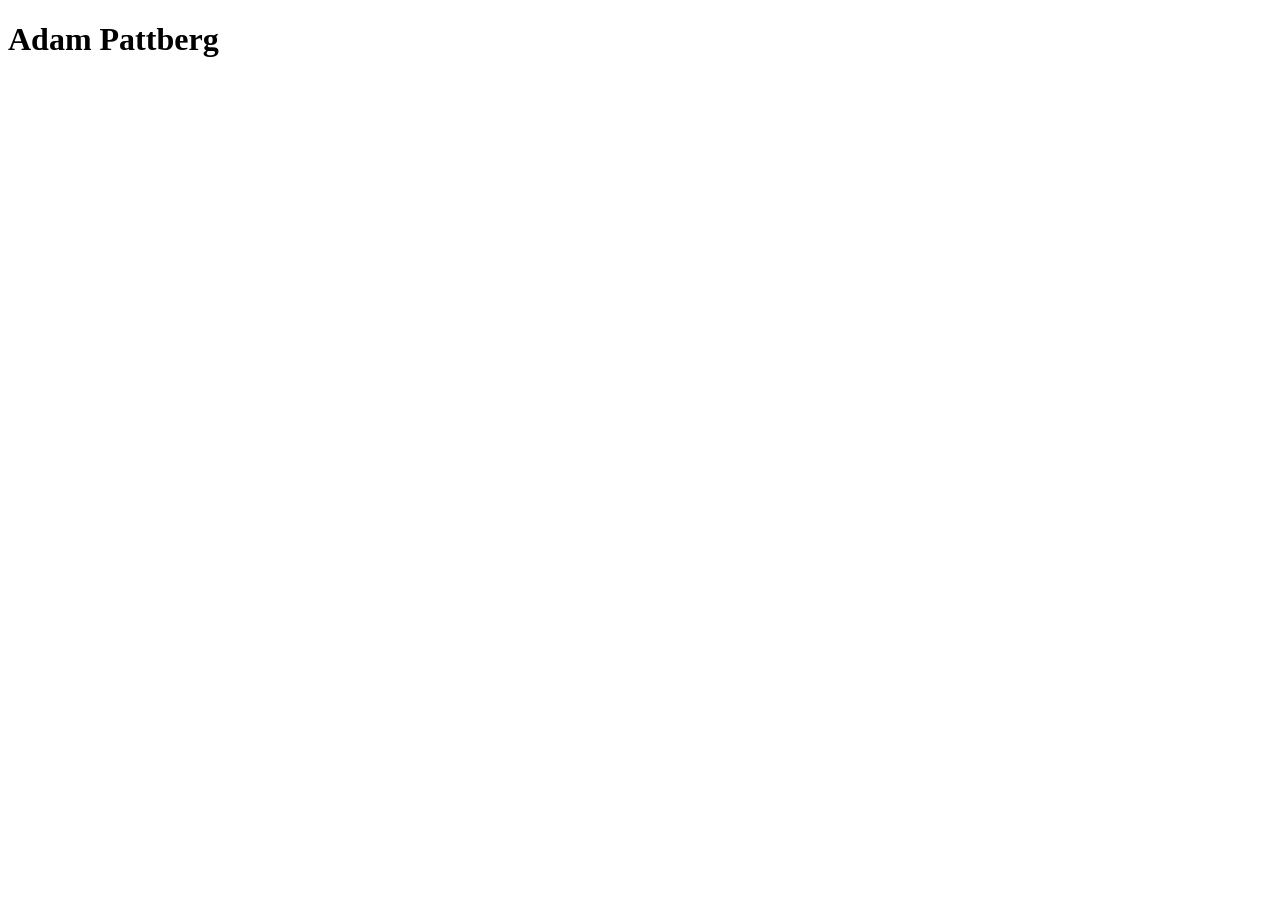
==== index.html @ 507422ce "first commit" ====
<!DOCTYPE html>
<html lang="en">
<head>
    <meta charset="UTF-8">
    <meta name="viewport" content="width=device-width, initial-scale=1.0">
    <title>Document</title>
</head>
<body>
    <h1>Adam Pattberg</h1>
</body>
</html>
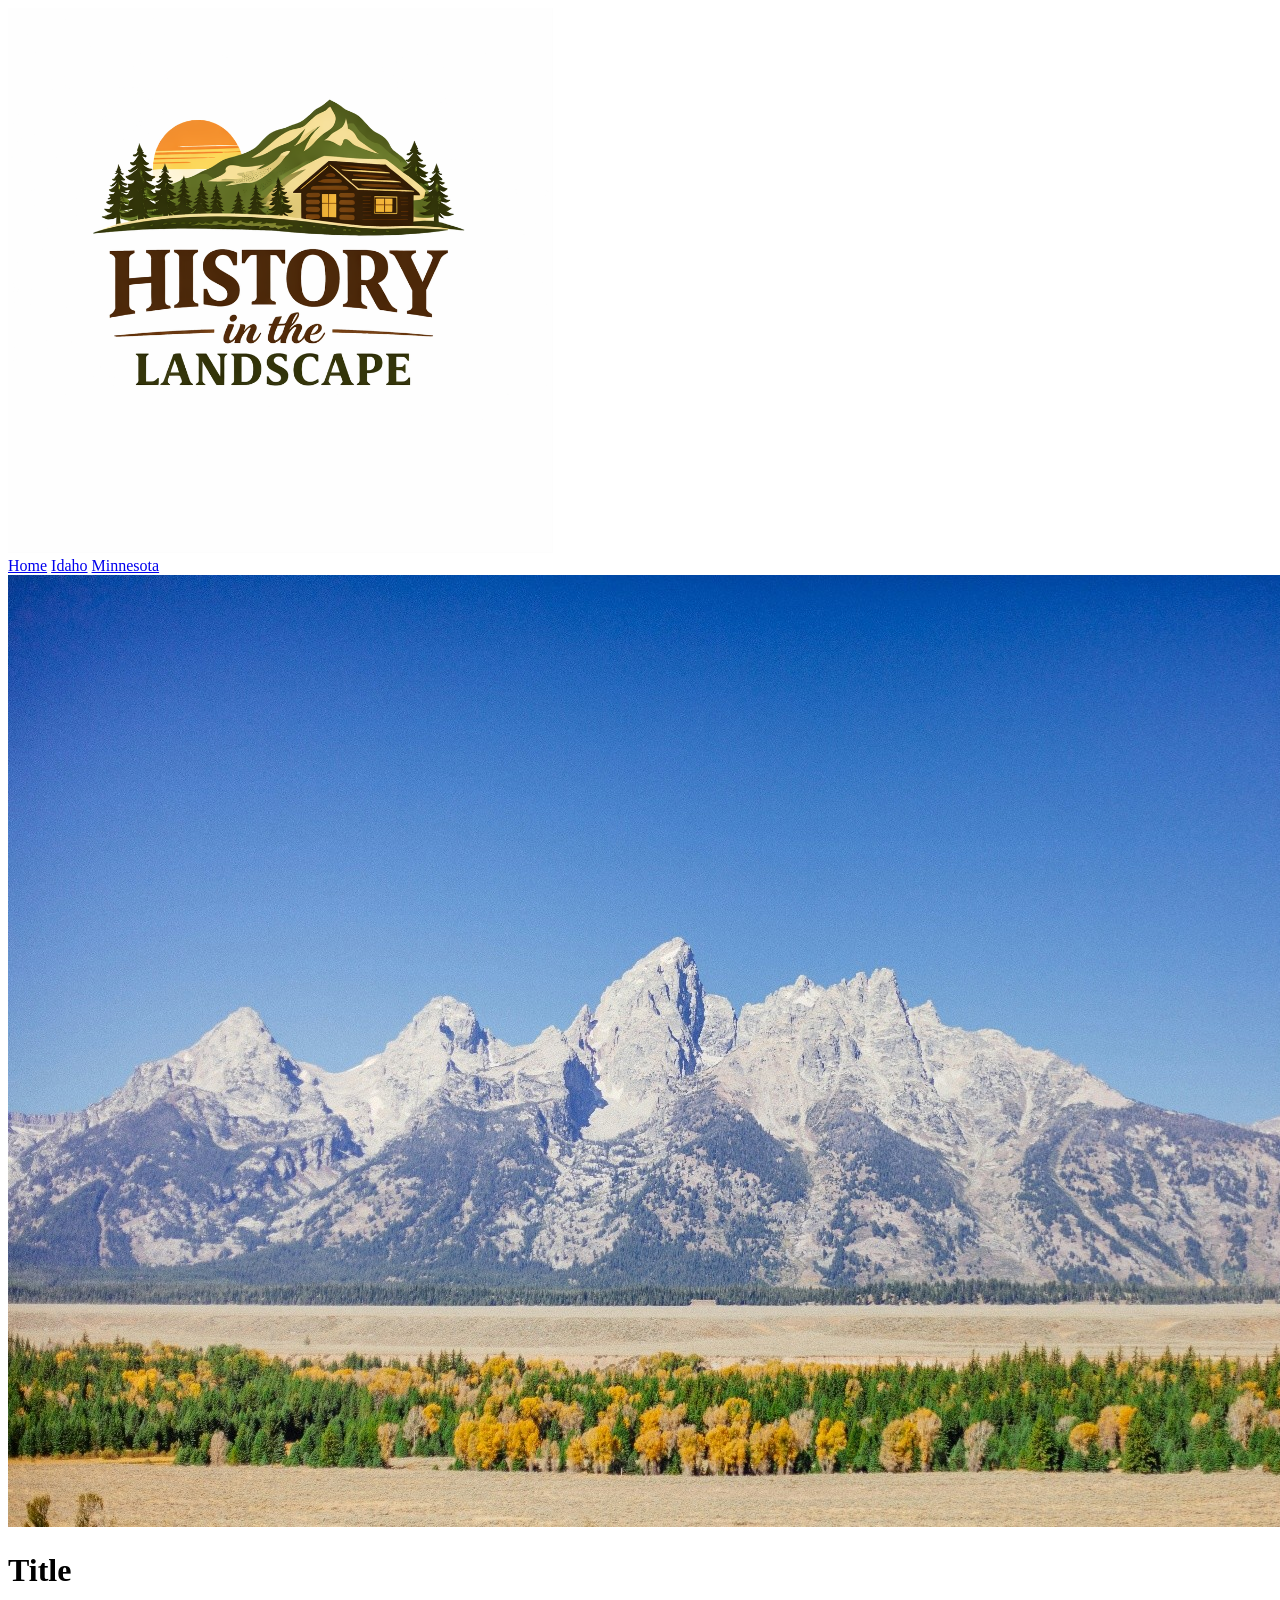
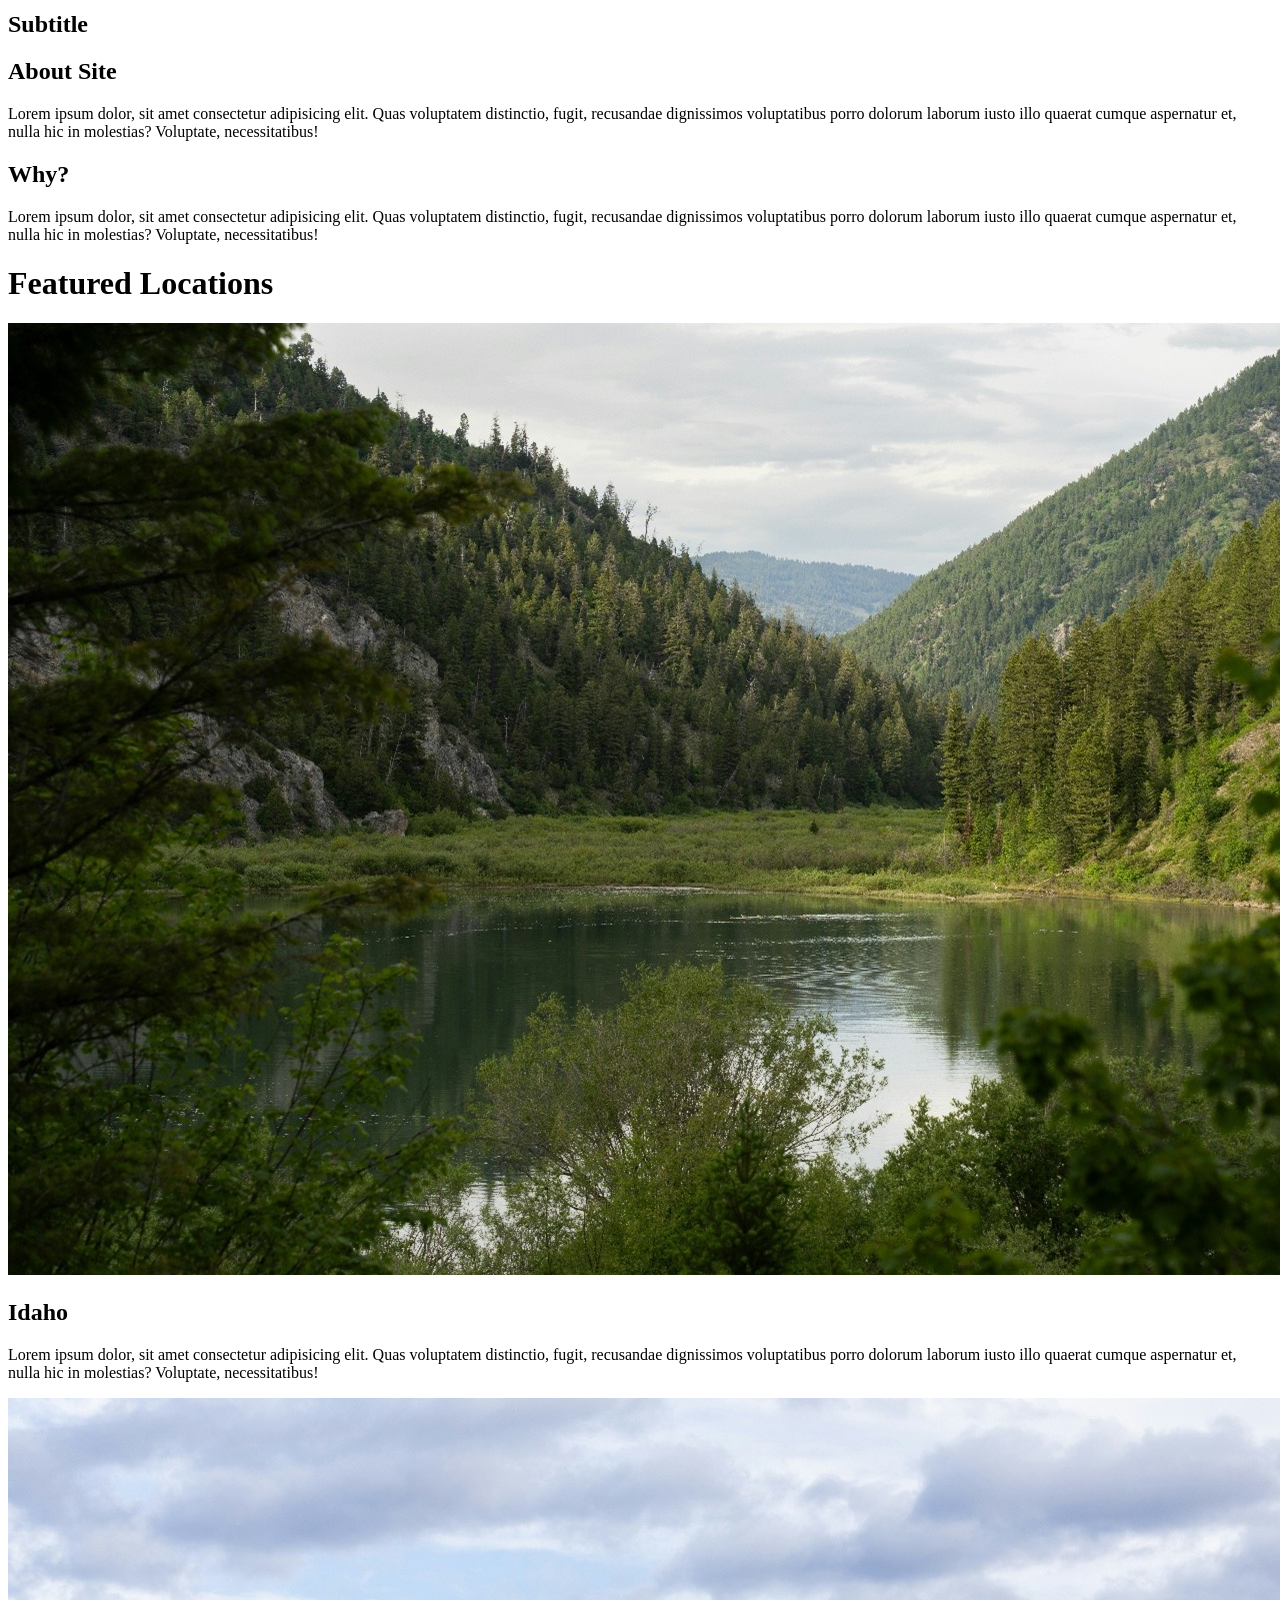
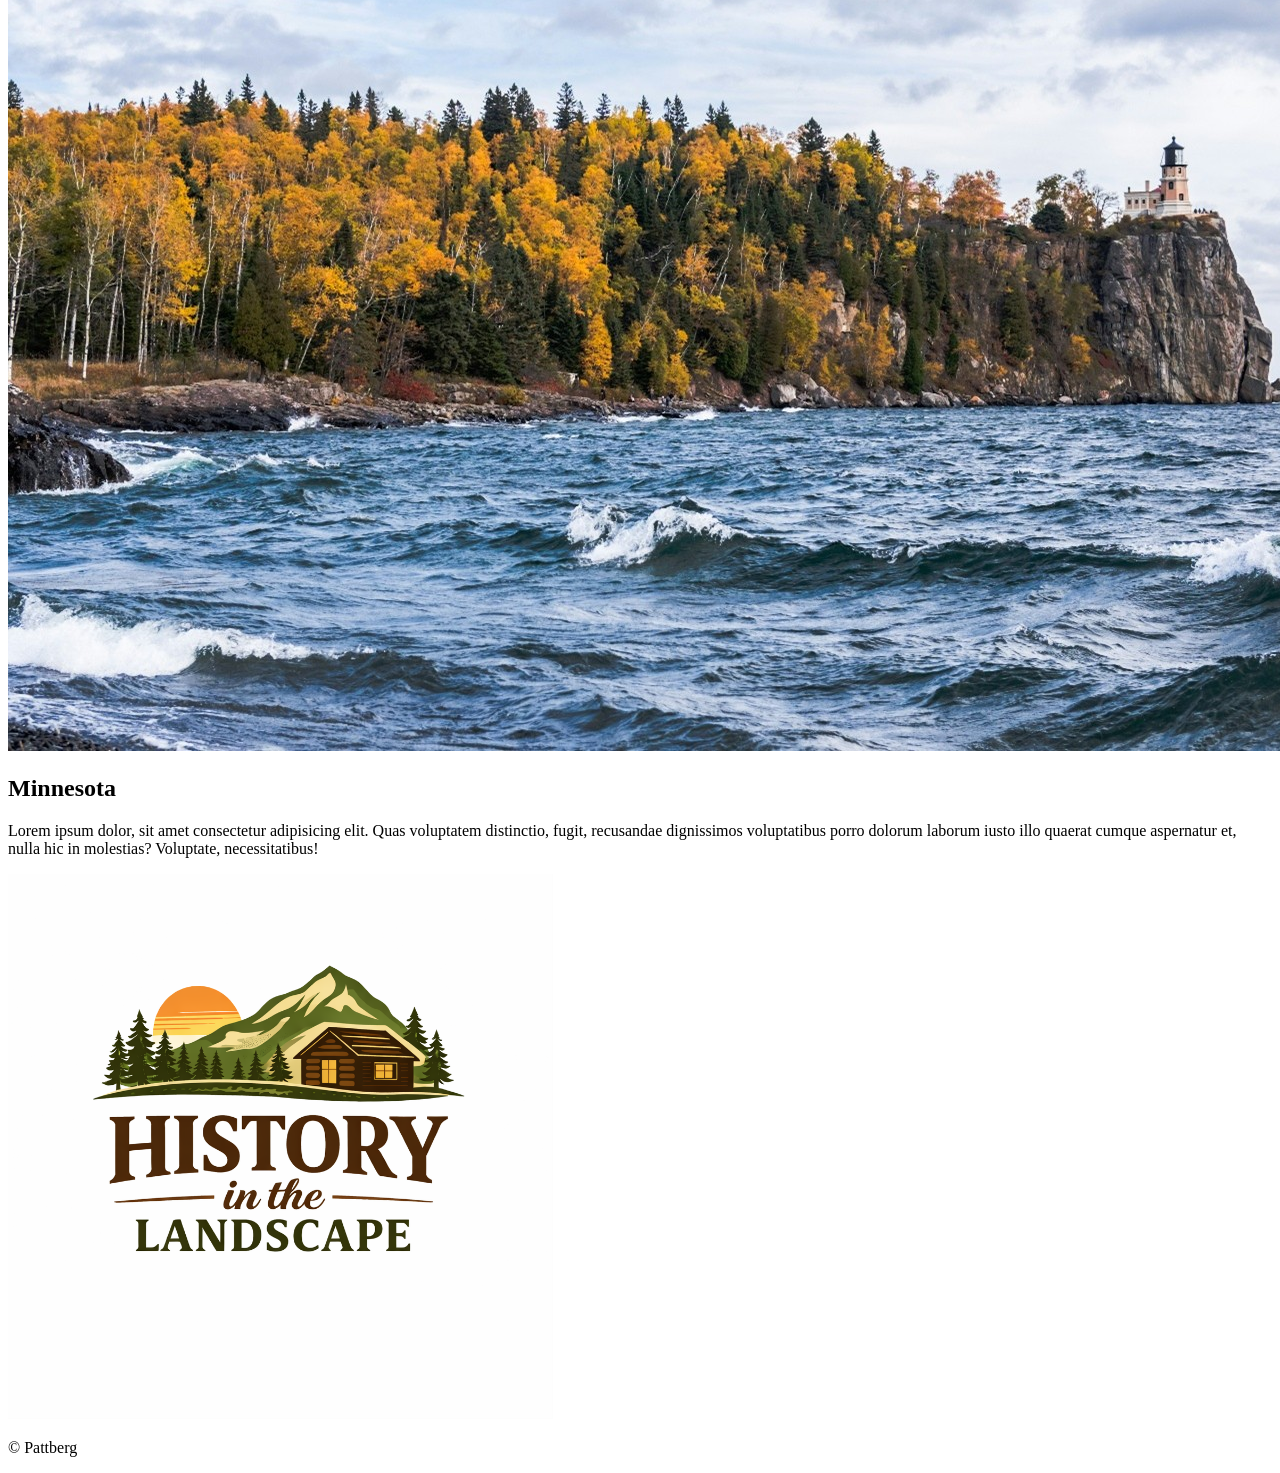
==== commit 4f0a2660: "Worked on Index Home page HTML" ====
--- a/index.html
+++ b/index.html
@@ -3,9 +3,71 @@
 <head>
     <meta charset="UTF-8">
     <meta name="viewport" content="width=device-width, initial-scale=1.0">
-    <title>Document</title>
+    <title>History in the Landscape</title>
+    <link rel="icon" href="images/favicon.ico">
 </head>
 <body>
-    <h1>Adam Pattberg</h1>
+    <header>
+        <img src="images/patt-logo.png" alt="logo">
+        <nav>
+            <a href="index.html">Home</a>
+            <a href="#">Idaho</a>
+            <a href="#">Minnesota</a>
+        </nav>
+    </header>
+
+    <main>
+        <div>
+            <img src="images/patt-hero-img.jpg" alt="hero">
+
+            <h1>Title</h1>
+
+            <h2>Subtitle</h2>
+        </div>
+
+        <div>
+            <section>
+                <h1>About Site</h1>
+                <p>Lorem ipsum dolor, sit amet consectetur adipisicing elit. 
+                    Quas voluptatem distinctio, fugit, recusandae dignissimos 
+                    voluptatibus porro dolorum laborum iusto illo quaerat cumque 
+                    aspernatur et, nulla hic in molestias? Voluptate, necessitatibus!</p>
+            </section>
+
+            <section>
+                <h1>Why?</h1>
+                <p>Lorem ipsum dolor, sit amet consectetur adipisicing elit. 
+                    Quas voluptatem distinctio, fugit, recusandae dignissimos 
+                    voluptatibus porro dolorum laborum iusto illo quaerat cumque 
+                    aspernatur et, nulla hic in molestias? Voluptate, necessitatibus!</p>
+            </section>
+
+            <h1>Featured Locations</h1>
+
+            <section>
+                <img src="images/idaho.jpg" alt="Idaho">
+                <h1>Idaho</h1>
+                <p>Lorem ipsum dolor, sit amet consectetur adipisicing elit. 
+                    Quas voluptatem distinctio, fugit, recusandae dignissimos 
+                    voluptatibus porro dolorum laborum iusto illo quaerat cumque 
+                    aspernatur et, nulla hic in molestias? Voluptate, necessitatibus!</p>
+            </section>
+
+            <section>
+                <img src="images/minnesota.jpg" alt="Minnesota">
+                <h1>Minnesota</h1>
+                <p>Lorem ipsum dolor, sit amet consectetur adipisicing elit. 
+                    Quas voluptatem distinctio, fugit, recusandae dignissimos 
+                    voluptatibus porro dolorum laborum iusto illo quaerat cumque 
+                    aspernatur et, nulla hic in molestias? Voluptate, necessitatibus!</p>
+            </section>
+        </div>
+    </main>
+
+    <footer>
+        <img src="images/patt-logo.png" alt="logo">
+
+        <p>&copy; Pattberg</p>
+    </footer>
 </body>
 </html>
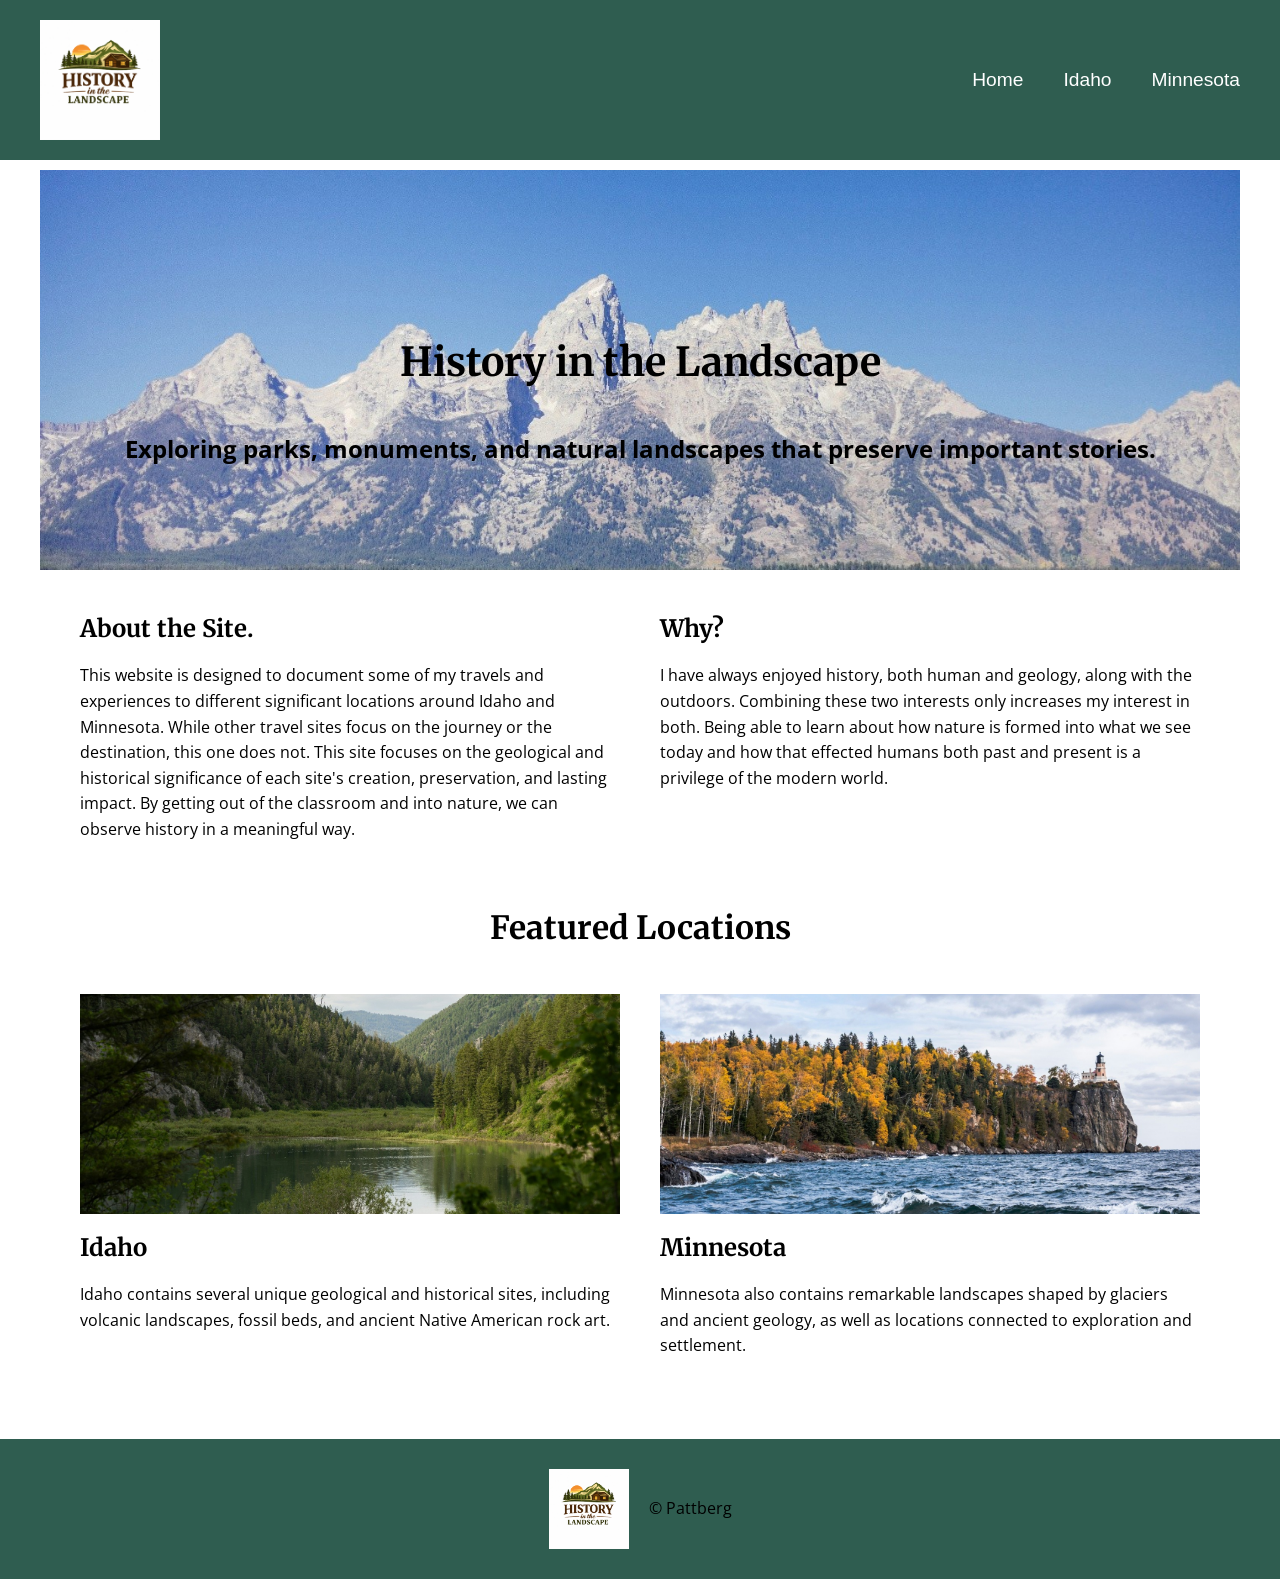
==== commit e7d8d1ce: "Began on CSS and updated Home page text." ====
--- a/index.html
+++ b/index.html
@@ -5,11 +5,12 @@
     <meta name="viewport" content="width=device-width, initial-scale=1.0">
     <title>History in the Landscape</title>
     <link rel="icon" href="images/favicon.ico">
+    <link rel="stylesheet" href="styles/index-styles.css">
 </head>
 <body>
     <header>
-        <img src="images/patt-logo.png" alt="logo">
-        <nav>
+        <img src="images/patt-logo.png" alt="logo" class="logo">
+        <nav id="nav-bar">
             <a href="index.html">Home</a>
             <a href="#">Idaho</a>
             <a href="#">Minnesota</a>
@@ -17,49 +18,51 @@
     </header>
 
     <main>
-        <div>
+        <div id="hero-image">
             <img src="images/patt-hero-img.jpg" alt="hero">
 
-            <h1>Title</h1>
+            <h1>History in the Landscape</h1>
 
-            <h2>Subtitle</h2>
+            <h2>Exploring parks, monuments, and natural landscapes that preserve important stories.</h2>
         </div>
 
-        <div>
-            <section>
-                <h1>About Site</h1>
-                <p>Lorem ipsum dolor, sit amet consectetur adipisicing elit. 
-                    Quas voluptatem distinctio, fugit, recusandae dignissimos 
-                    voluptatibus porro dolorum laborum iusto illo quaerat cumque 
-                    aspernatur et, nulla hic in molestias? Voluptate, necessitatibus!</p>
+        <div id="content-grid">
+            <section class="info">
+                <h1>About the Site.</h1>
+                <p>This website is designed to document some of my travels and 
+                    experiences to different significant locations around Idaho 
+                    and Minnesota. While other travel sites focus on the journey 
+                    or the destination, this one does not. This site focuses on the 
+                    geological and historical significance of each site's creation, 
+                    preservation, and lasting impact. By getting out of the classroom 
+                    and into nature, we can observe history in a meaningful way.</p>
             </section>
 
-            <section>
+            <section class="info">
                 <h1>Why?</h1>
-                <p>Lorem ipsum dolor, sit amet consectetur adipisicing elit. 
-                    Quas voluptatem distinctio, fugit, recusandae dignissimos 
-                    voluptatibus porro dolorum laborum iusto illo quaerat cumque 
-                    aspernatur et, nulla hic in molestias? Voluptate, necessitatibus!</p>
+                <p>I have always enjoyed history, both human and geology, along with the 
+                    outdoors. Combining these two interests only increases my interest in 
+                    both. Being able to learn about how nature is formed into what we see 
+                    today and how that effected humans both past and present is a privilege 
+                    of the modern world. </p>
             </section>
 
             <h1>Featured Locations</h1>
 
-            <section>
+            <section class="info">
                 <img src="images/idaho.jpg" alt="Idaho">
                 <h1>Idaho</h1>
-                <p>Lorem ipsum dolor, sit amet consectetur adipisicing elit. 
-                    Quas voluptatem distinctio, fugit, recusandae dignissimos 
-                    voluptatibus porro dolorum laborum iusto illo quaerat cumque 
-                    aspernatur et, nulla hic in molestias? Voluptate, necessitatibus!</p>
+                <p>Idaho contains several unique geological and historical sites, 
+                    including volcanic landscapes, fossil beds, and ancient Native 
+                    American rock art.</p>
             </section>
 
-            <section>
+            <section class="info">
                 <img src="images/minnesota.jpg" alt="Minnesota">
                 <h1>Minnesota</h1>
-                <p>Lorem ipsum dolor, sit amet consectetur adipisicing elit. 
-                    Quas voluptatem distinctio, fugit, recusandae dignissimos 
-                    voluptatibus porro dolorum laborum iusto illo quaerat cumque 
-                    aspernatur et, nulla hic in molestias? Voluptate, necessitatibus!</p>
+                <p>Minnesota also contains remarkable landscapes shaped by glaciers 
+                    and ancient geology, as well as locations connected to exploration 
+                    and settlement.</p>
             </section>
         </div>
     </main>
--- a/styles/index-styles.css
+++ b/styles/index-styles.css
@@ -0,0 +1,153 @@
+@import url('https://fonts.googleapis.com/css2?family=Merriweather:ital,opsz,wght@0,18..144,300..900;1,18..144,300..900&display=swap');
+@import url('https://fonts.googleapis.com/css2?family=Open+Sans:ital,wght@0,300..800;1,300..800&display=swap');
+
+/* ======================
+   GLOBAL RESET
+====================== */
+
+*{
+    margin:0;
+    padding:0;
+    box-sizing:border-box;
+}
+
+body{
+    font-family: Arial, Helvetica, sans-serif;
+    line-height:1.6;
+}
+
+main{
+    max-width:1200px;
+    margin:auto;
+}
+
+h1{
+    font-family: Merriweather;
+}
+
+p, h2, h3{
+    font-family: "Open Sans";
+}
+
+/* ======================
+   HEADER
+====================== */
+
+header{
+    display:flex;
+    align-items:center;
+    justify-content:space-between;
+    padding:20px 40px;
+    margin: 0 0 10px;
+    background-color: #2F5D50;
+}
+
+.logo{
+    width:120px;
+    height:auto;
+}
+
+#nav-bar{
+    display:flex;
+    gap:40px;
+}
+
+#nav-bar a{
+    text-decoration:none;
+    font-size:1.2rem;
+    color: white;
+}
+
+/* ======================
+   HERO SECTION
+====================== */
+
+#hero-image{
+    position:relative;
+    width:100%;
+    height:400px;
+    overflow:hidden;
+}
+
+#hero-image img{
+    width:100%;
+    height:100%;
+    object-fit:cover;
+}
+
+#hero-image h1,
+#hero-image h2{
+    position:absolute;
+    left:50%;
+    transform:translateX(-50%);
+    text-align:center;
+    width:100%;
+}
+
+#hero-image h1{
+    top:40%;
+    font-size:2.5rem;
+}
+
+#hero-image h2{
+    top:65%;
+    font-size:1.5rem;
+}
+
+/* ======================
+   INFO SECTION (About + Why)
+====================== */
+
+#content-grid{
+    padding:40px;
+
+    display:grid;
+    grid-template-columns:1fr 1fr;
+    gap:40px;
+}
+
+#content-grid > h1{
+    grid-column:1 / -1;
+    text-align:center;
+    margin-top:20px;
+}
+
+.info{
+    display:flex;
+    flex-direction:column;
+    gap:15px;
+}
+
+/* ======================
+   FEATURED LOCATIONS
+====================== */
+
+.info img{
+    width:100%;
+    height:220px;
+    object-fit:cover;
+}
+
+.feature-card{
+    display:grid;
+    grid-template-rows:auto auto 1fr;
+    gap:10px;
+}
+
+/* ======================
+   FOOTER
+====================== */
+
+footer{
+    display:flex;
+    align-items:center;
+    justify-content:center;
+    gap:20px;
+    padding:30px;
+    margin-top:40px;
+    background-color: #2F5D50;
+}
+
+footer img{
+    width:80px;
+}
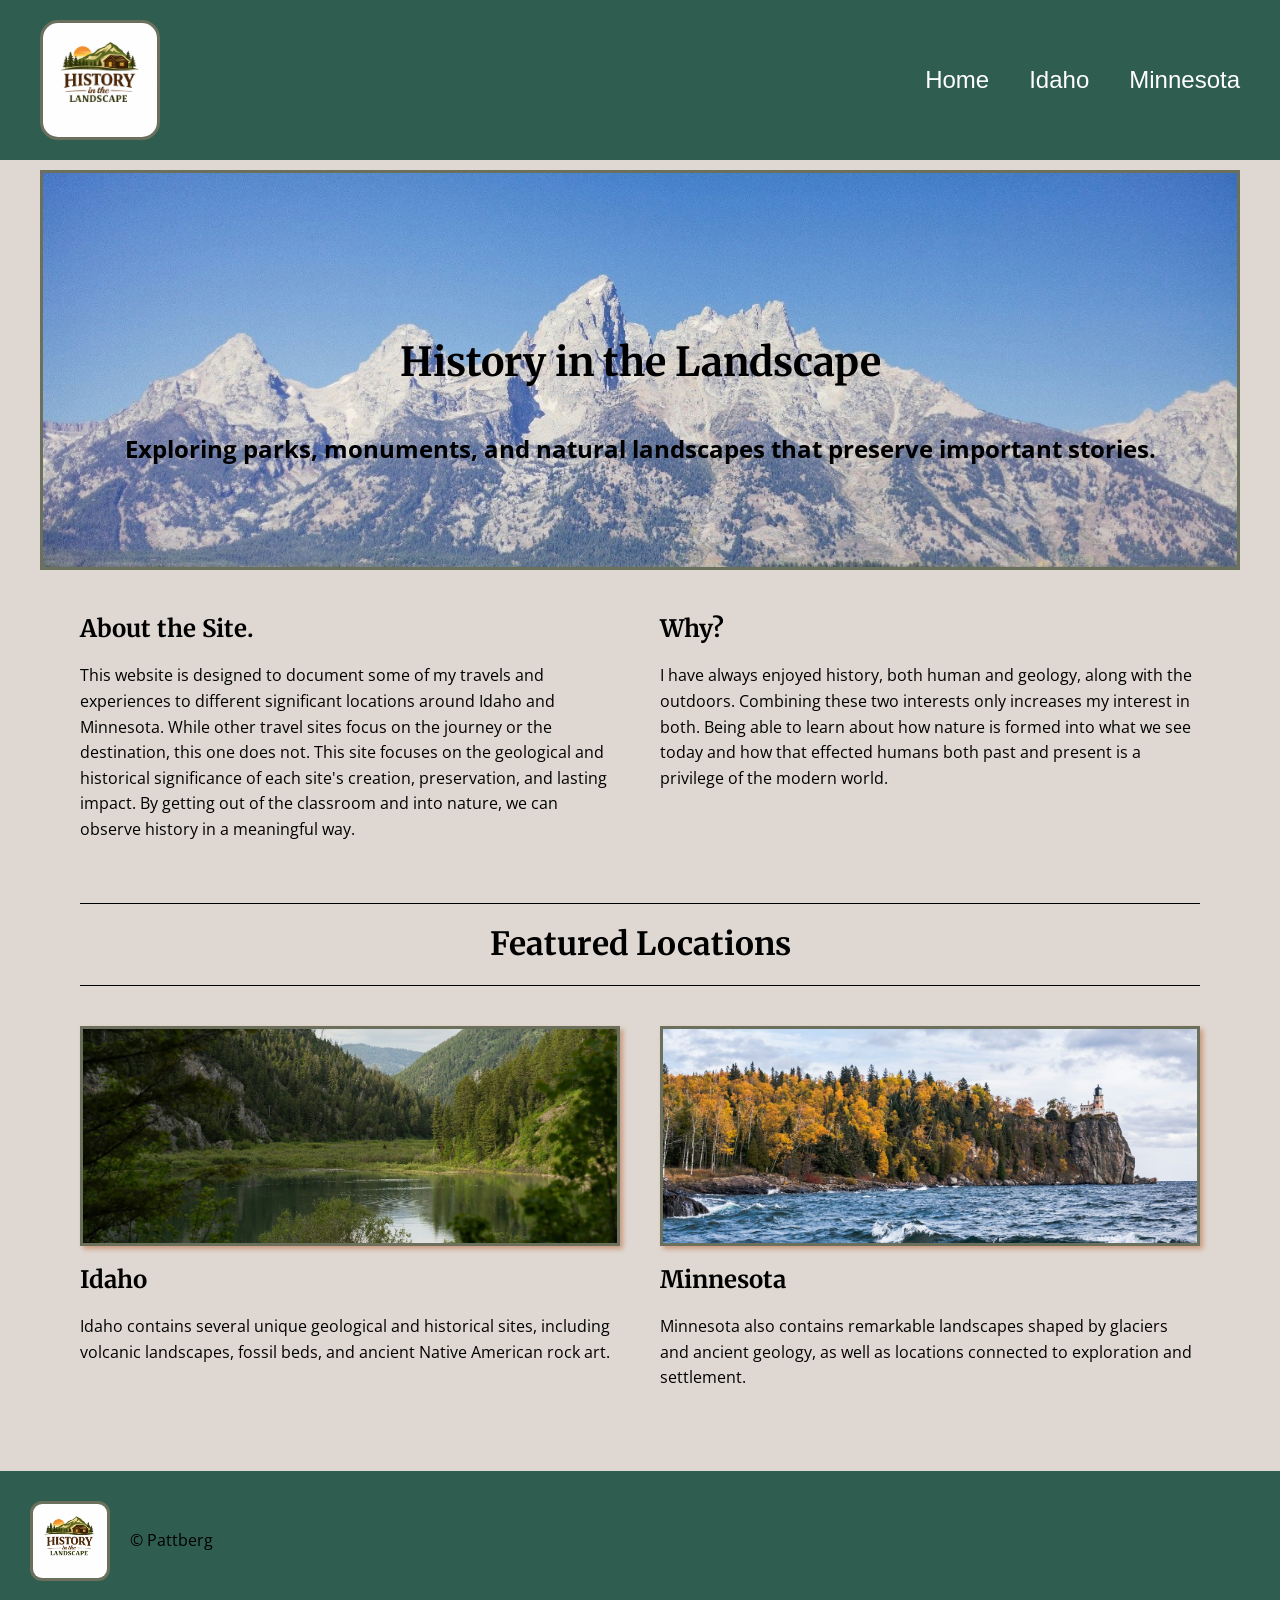
==== commit aef05ac5: "Updated Sub-pages and added more colors to CSS" ====
--- a/index.html
+++ b/index.html
@@ -12,14 +12,14 @@
         <img src="images/patt-logo.png" alt="logo" class="logo">
         <nav id="nav-bar">
             <a href="index.html">Home</a>
-            <a href="#">Idaho</a>
-            <a href="#">Minnesota</a>
+            <a href="idaho.html">Idaho</a>
+            <a href="Minnesota.html">Minnesota</a>
         </nav>
     </header>
 
     <main>
         <div id="hero-image">
-            <img src="images/patt-hero-img.jpg" alt="hero">
+            <img src="images/patt-hero-img.jpg" alt="hero" id="hero">
 
             <h1>History in the Landscape</h1>
 
@@ -47,10 +47,10 @@
                     of the modern world. </p>
             </section>
 
-            <h1>Featured Locations</h1>
+            <h1 id="fl-tag">Featured Locations</h1>
 
             <section class="info">
-                <img src="images/idaho.jpg" alt="Idaho">
+                <img src="images/idaho.jpg" alt="Idaho" class="feature-img">
                 <h1>Idaho</h1>
                 <p>Idaho contains several unique geological and historical sites, 
                     including volcanic landscapes, fossil beds, and ancient Native 
@@ -58,7 +58,7 @@
             </section>
 
             <section class="info">
-                <img src="images/minnesota.jpg" alt="Minnesota">
+                <img src="images/minnesota.jpg" alt="Minnesota" class="feature-img">
                 <h1>Minnesota</h1>
                 <p>Minnesota also contains remarkable landscapes shaped by glaciers 
                     and ancient geology, as well as locations connected to exploration 
@@ -68,7 +68,7 @@
     </main>
 
     <footer>
-        <img src="images/patt-logo.png" alt="logo">
+        <img src="images/patt-logo.png" alt="logo" class="logo">
 
         <p>&copy; Pattberg</p>
     </footer>
--- a/styles/index-styles.css
+++ b/styles/index-styles.css
@@ -14,6 +14,7 @@
 body{
     font-family: Arial, Helvetica, sans-serif;
     line-height:1.6;
+    background-color: #dfd8d2;
 }
 
 main{
@@ -27,6 +28,11 @@
 
 p, h2, h3{
     font-family: "Open Sans";
+}
+
+img{
+    border: 3px solid #6B705C;
+    box-shadow: 3px 3px 5px #CB997E;
 }
 
 /* ======================
@@ -45,6 +51,8 @@
 .logo{
     width:120px;
     height:auto;
+    border-radius: 15%;
+    box-shadow: none;
 }
 
 #nav-bar{
@@ -54,8 +62,12 @@
 
 #nav-bar a{
     text-decoration:none;
-    font-size:1.2rem;
+    font-size:1.5em;
     color: white;
+}
+
+#nav-bar a:hover{
+    color: #ddc9ba;
 }
 
 /* ======================
@@ -69,7 +81,7 @@
     overflow:hidden;
 }
 
-#hero-image img{
+#hero-image > #hero{
     width:100%;
     height:100%;
     object-fit:cover;
@@ -122,6 +134,12 @@
    FEATURED LOCATIONS
 ====================== */
 
+#fl-tag{
+    border-top: 1px solid;
+    border-bottom: 1px solid;
+    padding: 15px 0;
+}
+
 .info img{
     width:100%;
     height:220px;
@@ -141,13 +159,79 @@
 footer{
     display:flex;
     align-items:center;
-    justify-content:center;
+    justify-content:left;
     gap:20px;
     padding:30px;
     margin-top:40px;
     background-color: #2F5D50;
 }
 
-footer img{
+footer .logo{
     width:80px;
-}+}
+
+/* Idaho and Minnesota pages */
+.other-page .hero {
+    text-align: center;
+    padding: 40px 20px;
+    border-bottom: 1px solid;
+}
+
+.other-page .hero h1 {
+    font-size: 2.5rem;
+    margin-bottom: 10px;
+}
+
+.other-page .hero p {
+    max-width: 800px;
+    margin: auto;
+}
+
+/* forward row layout */
+.other-page .row {
+    display: flex;
+    align-items: center;
+    gap: 30px;
+    padding: 40px 20px;
+    border-bottom: 1px solid;
+}
+
+/* reverse row layout */
+
+.other-page .row-reverse {
+    display: flex;
+    flex-direction: row-reverse;
+    align-items: center;
+    gap: 30px;
+    padding: 40px 20px;
+    border-bottom: 1px solid;
+}
+
+.other-page .row-reverse img{
+    display: flex;
+    flex-direction: row-reverse;
+    align-items: center;
+    gap: 30px;
+    padding: 40px 20px;
+    box-shadow: -3px 3px 5px #CB997E;
+}
+
+.other-page .text {
+    flex: 1;
+}
+
+.other-page .text h2 {
+    margin-bottom: 10px;
+}
+
+.other-page .image {
+    flex: 1;
+}
+
+.other-page .image img {
+    width: 100%;
+    height: 250px;
+    object-fit: cover;
+    border-radius: 5px;
+}
+
